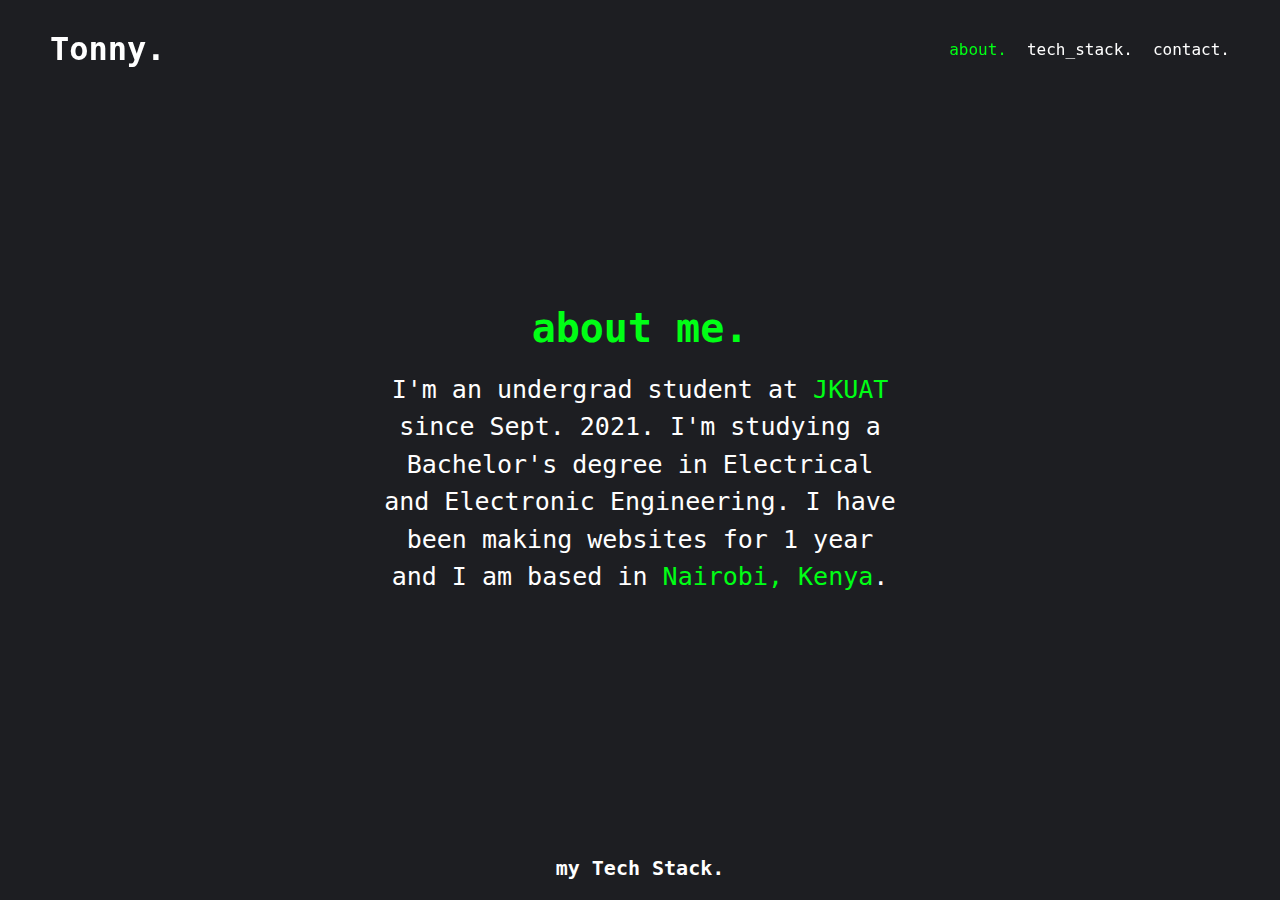
==== about.html @ 01b6a2f0 "Create a new html contact file Wrote the code for the tech stack file" ====
<!DOCTYPE html>
<html lang="en">
<head>
    <meta charset="UTF-8">
    <meta name="viewport" content="width=device-width, initial-scale=1.0">
    <link rel="stylesheet" href="styles.css">
    <link rel="icon" href="Assets/code.svg">
    <title>Tonny - About</title>
</head>
<body>
    <div class="navContainer">
        <div class="logo">
            <h1><a href="index.html">Tonny.</a></h1>
        </div>
        <nav>
            <ul>
                <li><a class="thisLink" href="about.html">about.</a></li>
                <li><a href="techStack.html">tech_stack.</a></li>
                <li><a href="contact.html">contact.</a></li>
            </ul>
        </nav>
    </div>
    <section class="about">
        <h1 class="thisLink">about me.</h1>
        <p>I'm an undergrad student at <span><a class="thisLink" href="https://www.jkuat.ac.ke/" >JKUAT</a></span> since Sept. 2021.
            I'm studying a Bachelor's degree in Electrical and Electronic Engineering. 
            I have been making websites for <span id="experienceYears">1 year</span> and
            I am based in <span><a class="thisLink" href="https://www.google.com/search?q=nairobi&sca_esv=2e926f43141c8c40&sxsrf=ADLYWIKxHqfuUeMB3ZUhoISvGhqfgi4Hsw%3A1726320033377&ei=oY3lZuvZFsOLxc8Pk4650AU&ved=0ahUKEwirru6iw8KIAxXDRfEDHRNHDloQ4dUDCBA&uact=5&oq=nairobi&gs_lp=[base64]&sclient=gws-wiz-serp">Nairobi, Kenya</a></span>. </p>
        <h3 class="scrollDown"><a href="techStack.html">my Tech Stack.</a></h3>
    </section>
   
    
    
</body>
</html>
---- styles.css ----
* {
    margin: 0;
    padding: 0;
    box-sizing: border-box;
}

html {
    scroll-behavior: smooth;
}

html::-webkit-scrollbar{
    width: 10px;
}

html::-webkit-scrollbar-track{
    background-color: #242424;
    border-radius: 10px;
}

html::-webkit-scrollbar-thumb{
    background-color: #474747;

}

body {
    font-family: 'JetBrains Mono', monospace, sans-serif;
    background-color: #1d1e22;
    color: white;
}

a {
    text-decoration: none;
    color: white;
}

a:hover, a:active, .logo:hover {
    color: #00ff15;
    cursor: pointer;
}

ul {
    list-style: none;
}

.navContainer {
    width: 100%;
    display: flex;
    justify-content: space-between;
    align-items: center;
    padding: 30px 50px;
    position: fixed;
    top: 0;
    left: 0;
    right: 0;
    z-index: 1000;
}

nav ul {
    display: flex;
    gap: 20px;
}

.hero, .about , .tech {
    display: flex;
    height: 100vh;
    width: 100%;
    justify-content: center;
    align-items: center;
    position: relative;
    flex-direction: column;
}

.hero p {
    font-size: 25px;
    text-align: center;
}

.scrollDown {
    position: absolute;
    bottom: 20px;
    cursor: pointer;
    font-size: 20px;
}

.thisLink {
    color: #00ff15;
}

.about h1 {
    font-size: 40px;
    margin-bottom: 20px;
}

.about p {
    width: 40vw;
    text-align: center;
    line-height: 1.5;
    font-size: 25px;
}

.careerChoice {
    display: flex;
    gap: 20px;
    margin-top: 50px;
    font-size: 20px;
}

.careerChoice h2 {
    padding: 10px 20px;
}

.careerChoice h2:hover {
    cursor: pointer;
    background-color: black;
}

.active {
    background-color: black;
    color: #00ff15;
}

.techs {
    margin-top: 30px;
}

.techs li {
    display: flex;
    align-items: center;
    gap: 50px;
}

.techEEE img {
    height: 72px;
    width: 72px;
    border-radius: 15px;
}

.techWeb ul, .techEEE ul {
    display: flex;
    flex-direction: column;
    gap: 20px;
}

.techEEE {
    display: none;
}
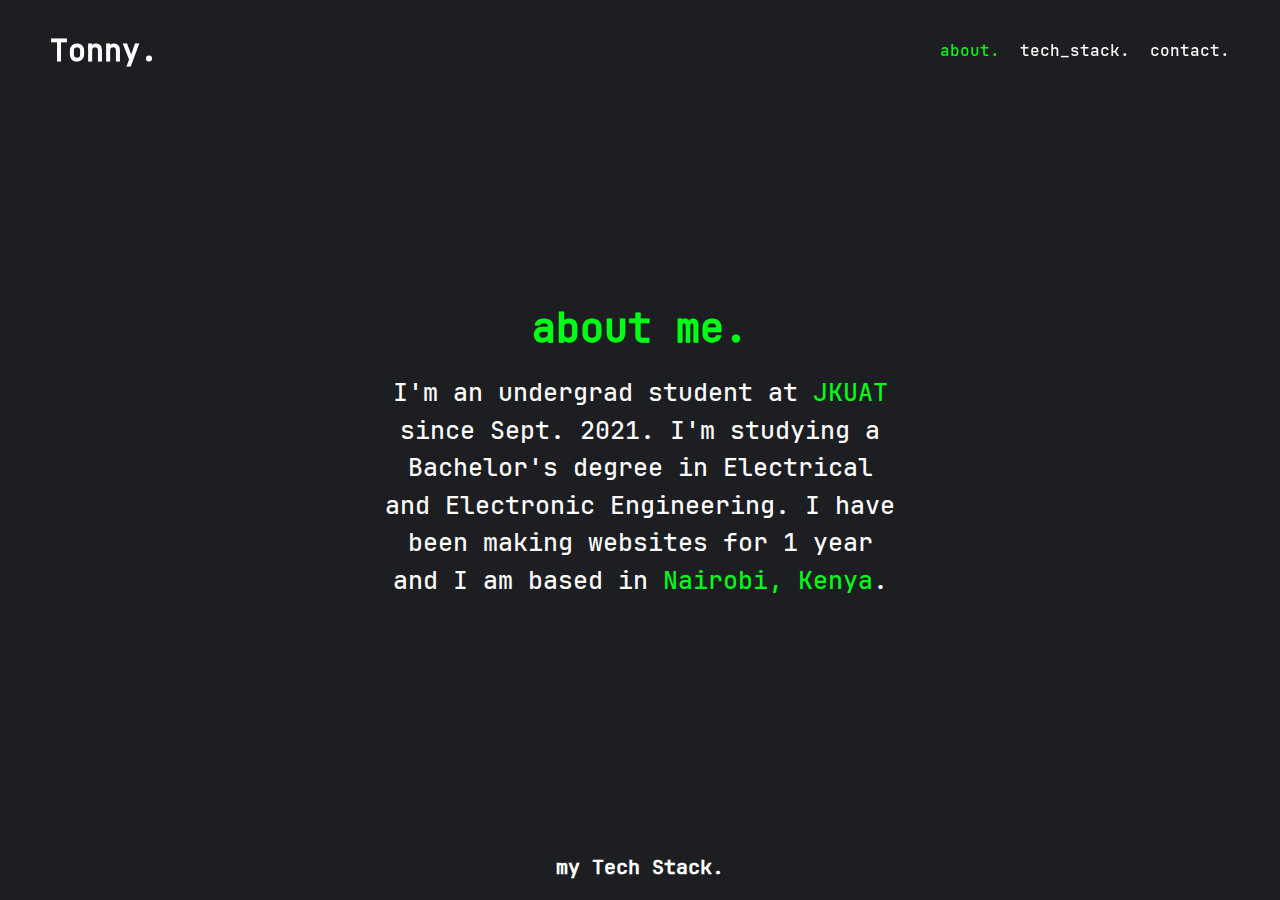
==== commit eac6a7ce: "Added responsiveness" ====
--- a/about.html
+++ b/about.html
@@ -13,12 +13,16 @@
             <h1><a href="index.html">Tonny.</a></h1>
         </div>
         <nav>
-            <ul>
+            <ul id="menu">
                 <li><a class="thisLink" href="about.html">about.</a></li>
                 <li><a href="techStack.html">tech_stack.</a></li>
                 <li><a href="contact.html">contact.</a></li>
             </ul>
         </nav>
+        <div class="mobileControls">
+            <svg id="openMenu" viewBox="0 0 24 24" width="50px" height="50px" fill="none" xmlns="http://www.w3.org/2000/svg" stroke="#fff"><g id="SVGRepo_bgCarrier" stroke-width="0"></g><g id="SVGRepo_tracerCarrier" stroke-linecap="round" stroke-linejoin="round"></g><g id="SVGRepo_iconCarrier"> <path d="M4 7L7 7M20 7L11 7" stroke="" stroke-width="1.5" stroke-linecap="round"></path> <path d="M20 17H17M4 17L13 17" stroke="" stroke-width="1.5" stroke-linecap="round"></path> <path d="M4 12H7L20 12" stroke="" stroke-width="1.5" stroke-linecap="round"></path> </g></svg>
+            <svg id="closeMenu" viewBox="0 0 24 24" width="50px" height="50px" fill="none" xmlns="http://www.w3.org/2000/svg" stroke="#fff"><g id="SVGRepo_bgCarrier" stroke-width="0"></g><g id="SVGRepo_tracerCarrier" stroke-linecap="round" stroke-linejoin="round"></g><g id="SVGRepo_iconCarrier"> <g id="Menu / Close_MD"> <path id="Vector" d="M18 18L12 12M12 12L6 6M12 12L18 6M12 12L6 18" stroke="" stroke-width="2" stroke-linecap="round" stroke-linejoin="round"></path> </g> </g></svg>
+        </div>
     </div>
     <section class="about">
         <h1 class="thisLink">about me.</h1>
@@ -29,7 +33,8 @@
         <h3 class="scrollDown"><a href="techStack.html">my Tech Stack.</a></h3>
     </section>
    
-    
+    <script src="app.js"></script>
+
     
 </body>
 </html>--- a/styles.css
+++ b/styles.css
@@ -2,6 +2,11 @@
     margin: 0;
     padding: 0;
     box-sizing: border-box;
+}
+
+@font-face {
+    font-family: 'JetBrains Mono';
+    src: url(Assets/JetBrainsMono-Medium.ttf);
 }
 
 html {
@@ -52,7 +57,7 @@
     top: 0;
     left: 0;
     right: 0;
-    z-index: 1000;
+    z-index: 2;
 }
 
 nav ul {
@@ -60,7 +65,20 @@
     gap: 20px;
 }
 
-.hero, .about , .tech {
+.logo h1{
+    font-size: 30px;
+}
+
+.mobileControls {
+    display: none;
+}
+
+.mobileControls svg {
+    height: 40px;
+    width: 40px;
+}
+
+.hero, .about , .tech, .contact {
     display: flex;
     height: 100vh;
     width: 100%;
@@ -143,4 +161,110 @@
 
 .techEEE {
     display: none;
+}
+
+.contact h1 {
+    font-size: 40px;
+    margin-bottom: 20px;
+}
+
+.contact ul li a {
+    display: flex;
+    align-items: center;
+    width: 400px;
+    gap: 50px;
+    padding: 10px 20px;
+
+}
+
+.contact ul li a:hover {
+    background-color: black;
+    color: #00ff15;
+    cursor: pointer;
+}
+
+.contact ul li a svg {
+    height: 50px;
+    width: 50px;
+}
+
+.contact ul li a svg path  {
+    stroke: white;   
+}
+
+.contact ul li a:hover svg path  {
+    stroke: #00ff15;   
+}
+
+@media screen and (max-width:1020px) {
+    .mobileControls {
+        display: block;
+        z-index: 3;
+    }
+
+    .logo h1{
+        font-size: 25px;
+    }
+    
+    nav ul {
+        position: absolute;
+        top: 0;
+        right: 0;
+        display: none;
+        flex-direction: column;
+        height: 100vh;
+        width: 100vw;
+        backdrop-filter: blur(10px);
+        justify-content: center;
+        align-items: center;
+    }
+
+    .navContainer {
+        padding: 30px 20px;
+    }
+
+    #closeMenu {
+        display: none;
+    }
+
+
+
+    .hero p, .about p, .contact h1 {
+        font-size: 20px;
+    }
+
+    .scrollDown {
+        font-size: 15px;
+    }
+
+    .about h1 {
+        font-size: 30px;
+    }
+
+    .about p {
+        width: 90vw;
+    }
+
+    .careerChoice {
+        font-size: 12px;
+        gap: 0;
+    }
+
+    .techEEE img, .techEEE svg, .techWeb img, .techWeb svg {
+        height: 50px;
+        width: 50px;
+    }
+
+    .tech ul li {
+        font-size: 15px;
+    }
+
+  
+    .techEEE ul, .techWeb ul {
+        gap: 10px;
+    }
+
+    .contact ul li a {
+        width: 100%;
+    }
 }